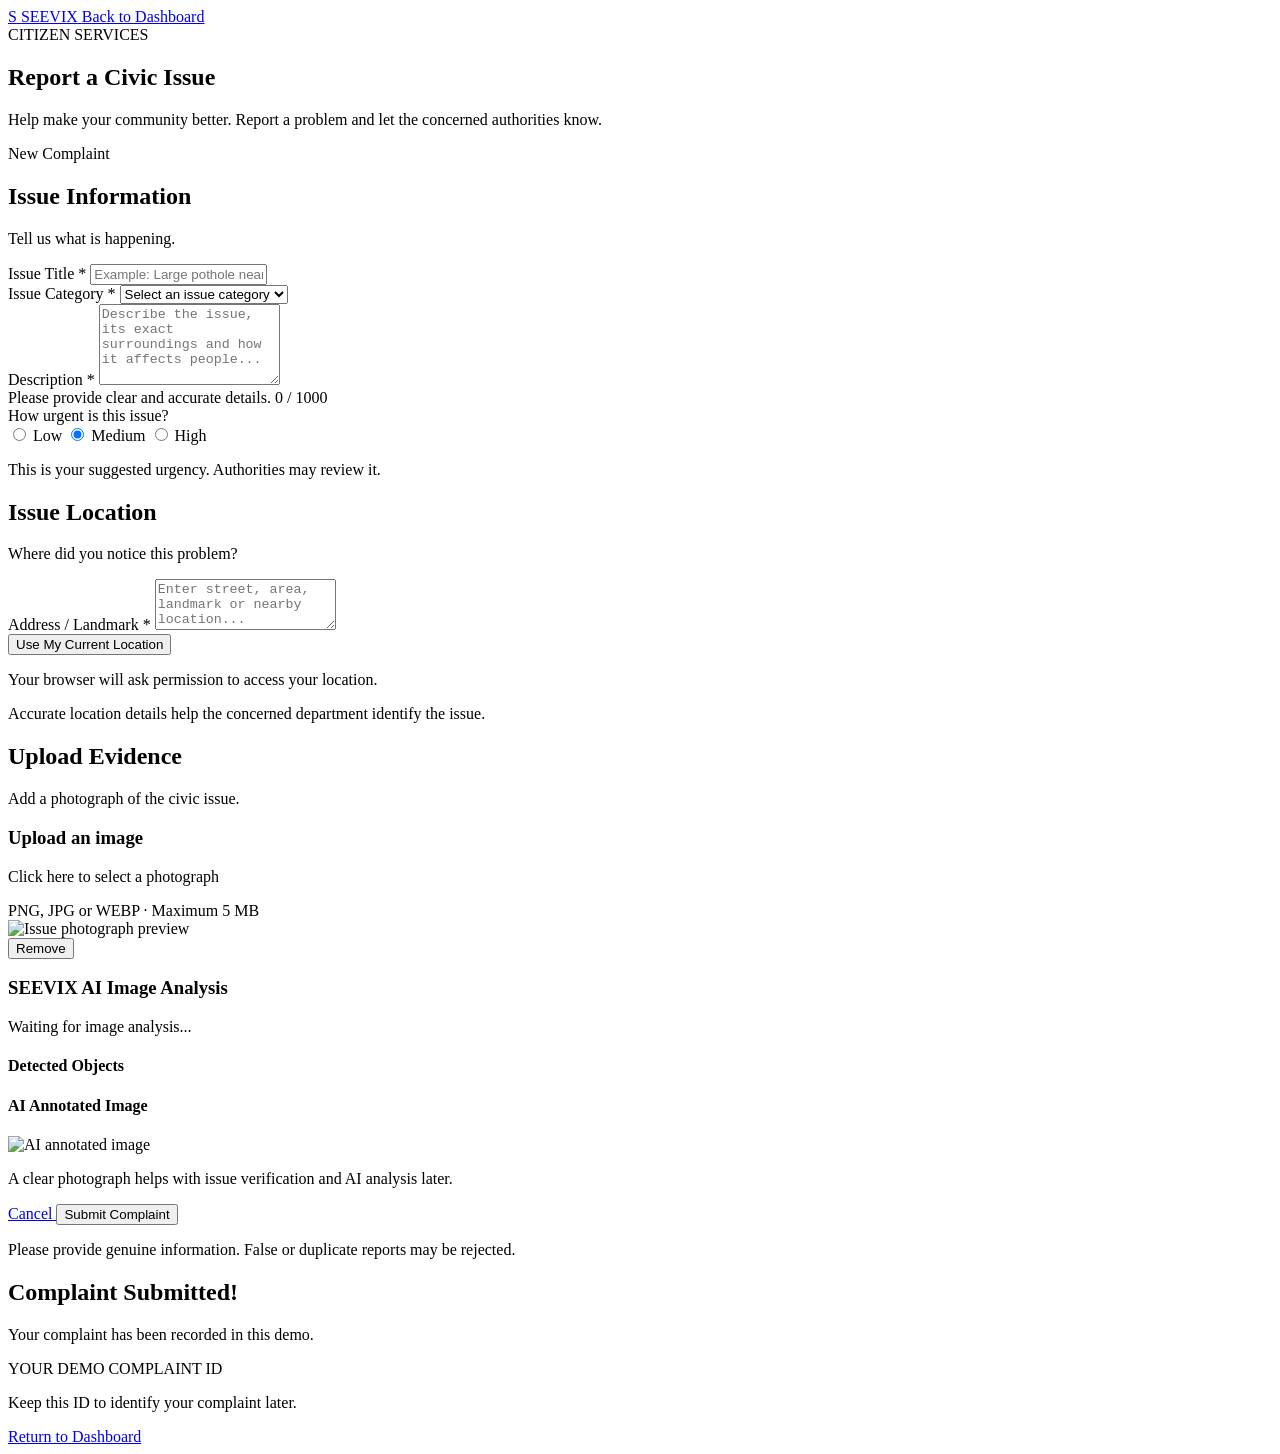
==== report.html @ 6c00a1ad "Initial commit: SEEVIX AI-powered civic issue reporting platform" ====
<!DOCTYPE html>
<html lang="en">
<head>
    <meta charset="UTF-8">
    <meta name="viewport" content="width=device-width, initial-scale=1.0">
    <title>Report an Issue | SEEVIX</title>

    <link rel="stylesheet" href="css/report.css">
    <script src="https://unpkg.com/lucide@latest"></script>
</head>

<body>

    <header class="topbar">
        <a href="index.html" class="brand">
            <span class="brand-icon">S</span>
            <span>SEEVIX</span>
        </a>

        <a href="index.html" class="back-link">
            <i data-lucide="arrow-left"></i>
            Back to Dashboard
        </a>
    </header>

    <main class="container">

        <section class="page-heading">
            <div>
                <span class="eyebrow">CITIZEN SERVICES</span>
                <h1>Report a Civic Issue</h1>
                <p>Help make your community better. Report a problem and let the concerned authorities know.</p>
            </div>

            <div class="step-indicator">
                <i data-lucide="clipboard-list"></i>
                New Complaint
            </div>
        </section>

        <form id="reportForm">

            <div class="form-layout">

                <!-- ISSUE INFORMATION -->

                <section class="form-card">

                    <div class="card-heading">
                        <div class="heading-icon">
                            <i data-lucide="file-text"></i>
                        </div>
                        <div>
                            <h2>Issue Information</h2>
                            <p>Tell us what is happening.</p>
                        </div>
                    </div>

                    <div class="field">
                        <label for="issueTitle">Issue Title <span>*</span></label>
                        <input
                            type="text"
                            id="issueTitle"
                            placeholder="Example: Large pothole near main road"
                            maxlength="100"
                            required
                        >
                    </div>

                    <div class="field">
                        <label for="category">Issue Category <span>*</span></label>

                        <select id="category" required>
                            <option value="">Select an issue category</option>

                            <option value="Roads">Road and Potholes</option>

                            <option value="Garbage">Garbage and Sanitation</option>

                            <option value="Streetlight">Streetlight</option>

                            <option value="Water">Water Leakage</option>

                            <option value="Water">Drainage</option>

                            <option value="Other">Public Property</option>

                            <option value="Other">Other</option>
                        </select>
                    </div>

                    <div class="field">
                        <label for="description">Description <span>*</span></label>

                        <textarea
                            id="description"
                            rows="5"
                            maxlength="1000"
                            placeholder="Describe the issue, its exact surroundings and how it affects people..."
                            required
                        ></textarea>

                        <div class="field-footer">
                            <span>Please provide clear and accurate details.</span>
                            <span id="charCount">0 / 1000</span>
                        </div>
                    </div>

                    <div class="field">
                        <label>How urgent is this issue?</label>

                        <div class="priority-options">

                            <label class="priority-option">
                                <input type="radio" name="priority" value="Low">
                                <span class="priority-dot low"></span>
                                Low
                            </label>

                            <label class="priority-option">
                                <input type="radio" name="priority" value="Medium" checked>
                                <span class="priority-dot medium"></span>
                                Medium
                            </label>

                            <label class="priority-option">
                                <input type="radio" name="priority" value="High">
                                <span class="priority-dot high"></span>
                                High
                            </label>

                        </div>

                        <p class="helper-text">
                            This is your suggested urgency. Authorities may review it.
                        </p>
                    </div>

                </section>


                <!-- ISSUE LOCATION -->

                <section class="form-card">

                    <div class="card-heading">
                        <div class="heading-icon">
                            <i data-lucide="map-pin"></i>
                        </div>

                        <div>
                            <h2>Issue Location</h2>
                            <p>Where did you notice this problem?</p>
                        </div>
                    </div>

                    <div class="field">
                        <label for="address">Address / Landmark <span>*</span></label>

                        <textarea
                            id="address"
                            rows="3"
                            placeholder="Enter street, area, landmark or nearby location..."
                            required
                        ></textarea>
                    </div>

                    <button type="button" class="location-button" id="locationButton">
                        <i data-lucide="crosshair"></i>
                        Use My Current Location
                    </button>

                    <p id="locationMessage" class="helper-text">
                        Your browser will ask permission to access your location.
                    </p>

                    <input type="hidden" id="latitude">
                    <input type="hidden" id="longitude">

                    <div class="location-note">
                        <i data-lucide="info"></i>
                        <span>
                            Accurate location details help the concerned department identify the issue.
                        </span>
                    </div>

                </section>


                <!-- UPLOAD EVIDENCE -->

                <section class="form-card evidence-card">

                    <div class="card-heading">
                        <div class="heading-icon">
                            <i data-lucide="camera"></i>
                        </div>

                        <div>
                            <h2>Upload Evidence</h2>
                            <p>Add a photograph of the civic issue.</p>
                        </div>
                    </div>

                    <label for="issueImage" class="upload-area" id="uploadArea">

                        <div class="upload-icon">
                            <i data-lucide="cloud-upload"></i>
                        </div>

                        <h3>Upload an image</h3>
                        <p>Click here to select a photograph</p>
                        <span>PNG, JPG or WEBP · Maximum 5 MB</span>

                    </label>

                    <input
                        type="file"
                        id="issueImage"
                        accept="image/png,image/jpeg,image/webp"
                        hidden
                    >

                    <div id="imagePreview" class="image-preview hidden">

                        <img
                            id="previewImage"
                            src=""
                            alt="Issue photograph preview"
                        >

                        <div class="image-details">
                            <span id="imageName"></span>

                            <button type="button" id="removeImage" class="remove-button">
                                <i data-lucide="trash-2"></i>
                                Remove
                            </button>
                        </div>

                    </div>


                    <!-- AI IMAGE ANALYSIS -->

                    <div id="aiAnalysis" class="ai-analysis hidden">

                        <div class="ai-analysis-heading">
                            <i data-lucide="scan-eye"></i>
                            <h3>SEEVIX AI Image Analysis</h3>
                        </div>

                        <p id="aiStatus">
                            Waiting for image analysis...
                        </p>

                        <div id="aiResults" class="ai-results hidden">

                            <h4>Detected Objects</h4>

                            <div id="detectionList"></div>

                            <h4>AI Annotated Image</h4>

                            <img
                                id="annotatedImage"
                                class="annotated-image hidden"
                                src=""
                                alt="AI annotated image"
                            >

                        </div>

                    </div>

                    <p class="helper-text">
                        A clear photograph helps with issue verification and AI analysis later.
                    </p>

                </section>

            </div>


            <!-- FORM ACTIONS -->

            <div class="form-actions">

                <a href="index.html" class="cancel-button">
                    Cancel
                </a>

                <button type="submit" class="submit-button" id="submitButton">
                    Submit Complaint
                    <i data-lucide="arrow-right"></i>
                </button>

            </div>

            <p class="privacy-note">
                <i data-lucide="shield-check"></i>
                Please provide genuine information. False or duplicate reports may be rejected.
            </p>

        </form>

    </main>


    <!-- TOAST -->

    <div class="toast" id="toast"></div>


    <!-- SUCCESS MESSAGE -->

    <div class="success-overlay hidden" id="successOverlay">

        <div class="success-card">

            <div class="success-icon">
                <i data-lucide="check"></i>
            </div>

            <h2>Complaint Submitted!</h2>

            <p>Your complaint has been recorded in this demo.</p>

            <span class="ticket-label">YOUR DEMO COMPLAINT ID</span>

            <strong id="ticketId"></strong>

            <p class="success-small">
                Keep this ID to identify your complaint later.
            </p>

            <a href="index.html" class="submit-button success-button">
                Return to Dashboard
            </a>

        </div>

    </div>


    <!-- JAVASCRIPT -->

    <script src="js/report.js"></script>

</body>
</html>
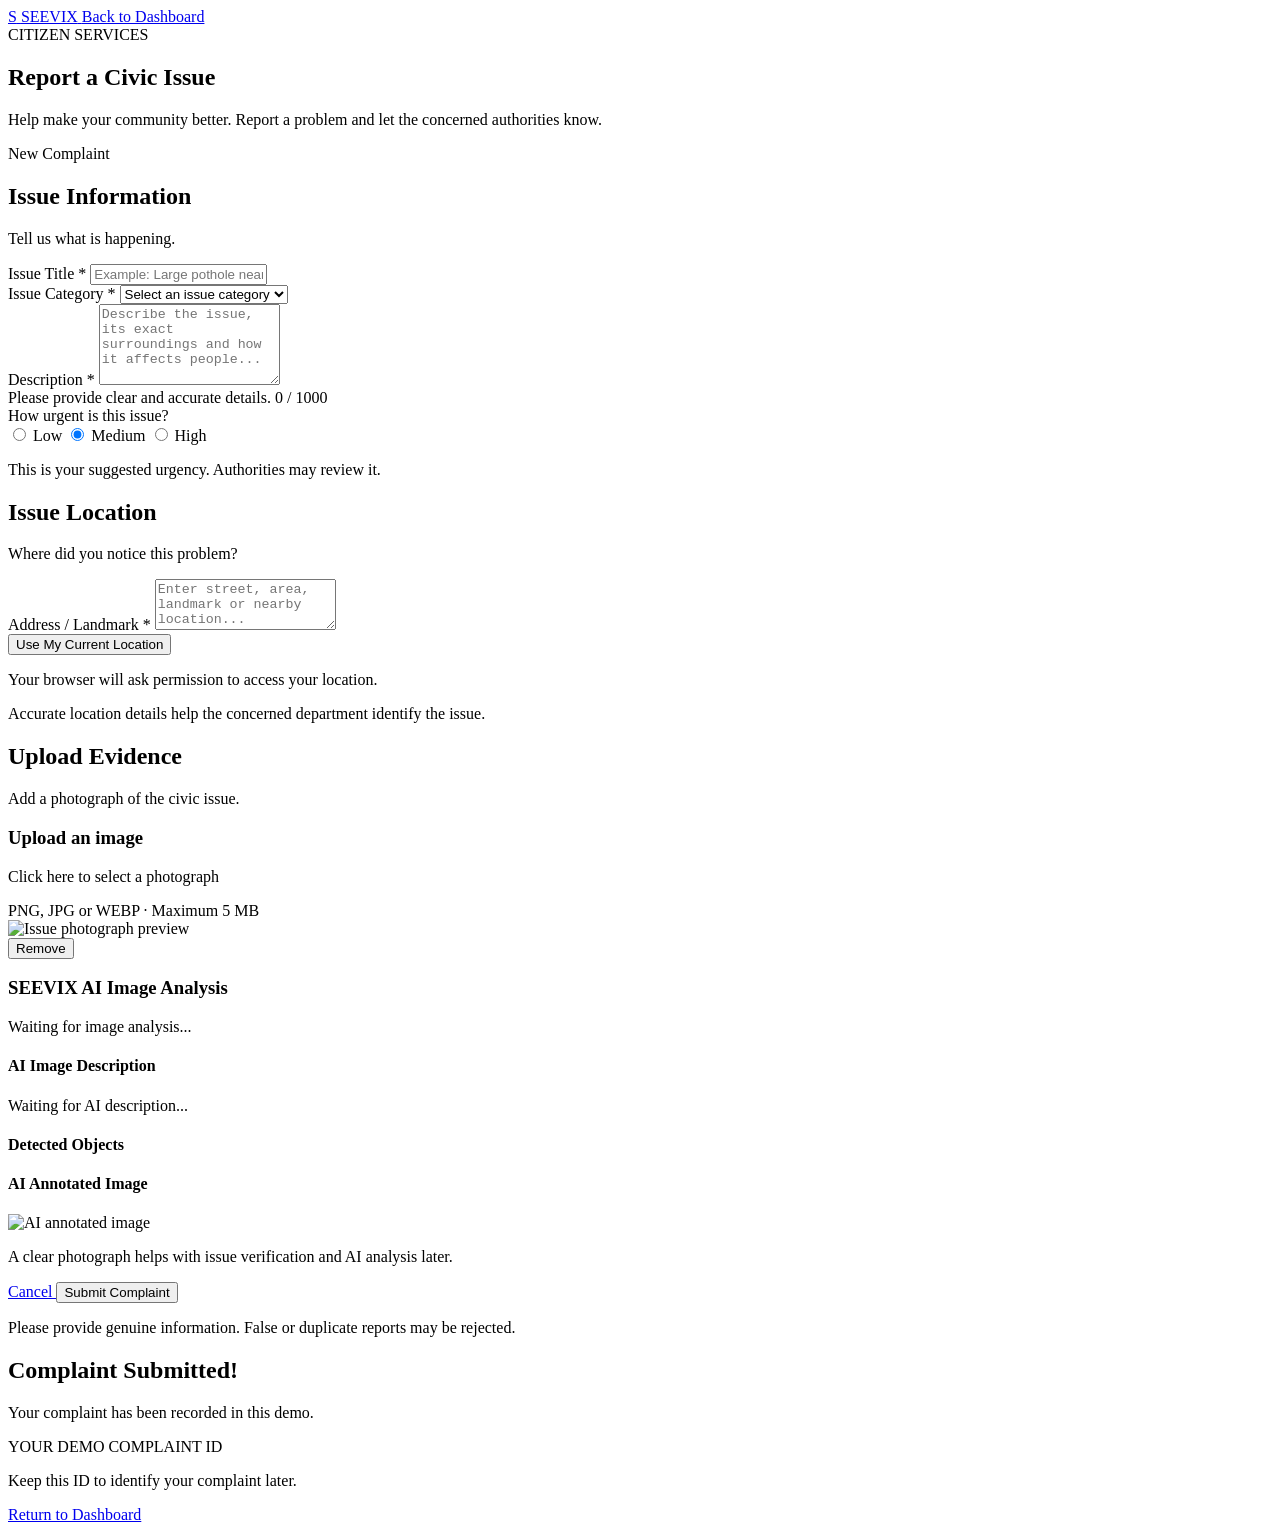
==== commit 2963a05b: "Add Water Leakage AI detection integration" ====
--- a/report.html
+++ b/report.html
@@ -80,9 +80,9 @@
 
                             <option value="Streetlight">Streetlight</option>
 
-                            <option value="Water">Water Leakage</option>
-
-                            <option value="Water">Drainage</option>
+                            <option value="water-leakage">Water Leakage</option>
+                            
+                            <option value="drainage">Drainage</option>
 
                             <option value="Other">Public Property</option>
 
@@ -254,6 +254,20 @@
                         <p id="aiStatus">
                             Waiting for image analysis...
                         </p>
+                        <!-- BLIP IMAGE CAPTION -->
+
+<div id="blipCaptionSection" class="blip-caption hidden">
+
+    <h4>
+        <i data-lucide="message-square-text"></i>
+        AI Image Description
+    </h4>
+
+    <p id="blipCaption">
+        Waiting for AI description...
+    </p>
+
+</div>
 
                         <div id="aiResults" class="ai-results hidden">
 
